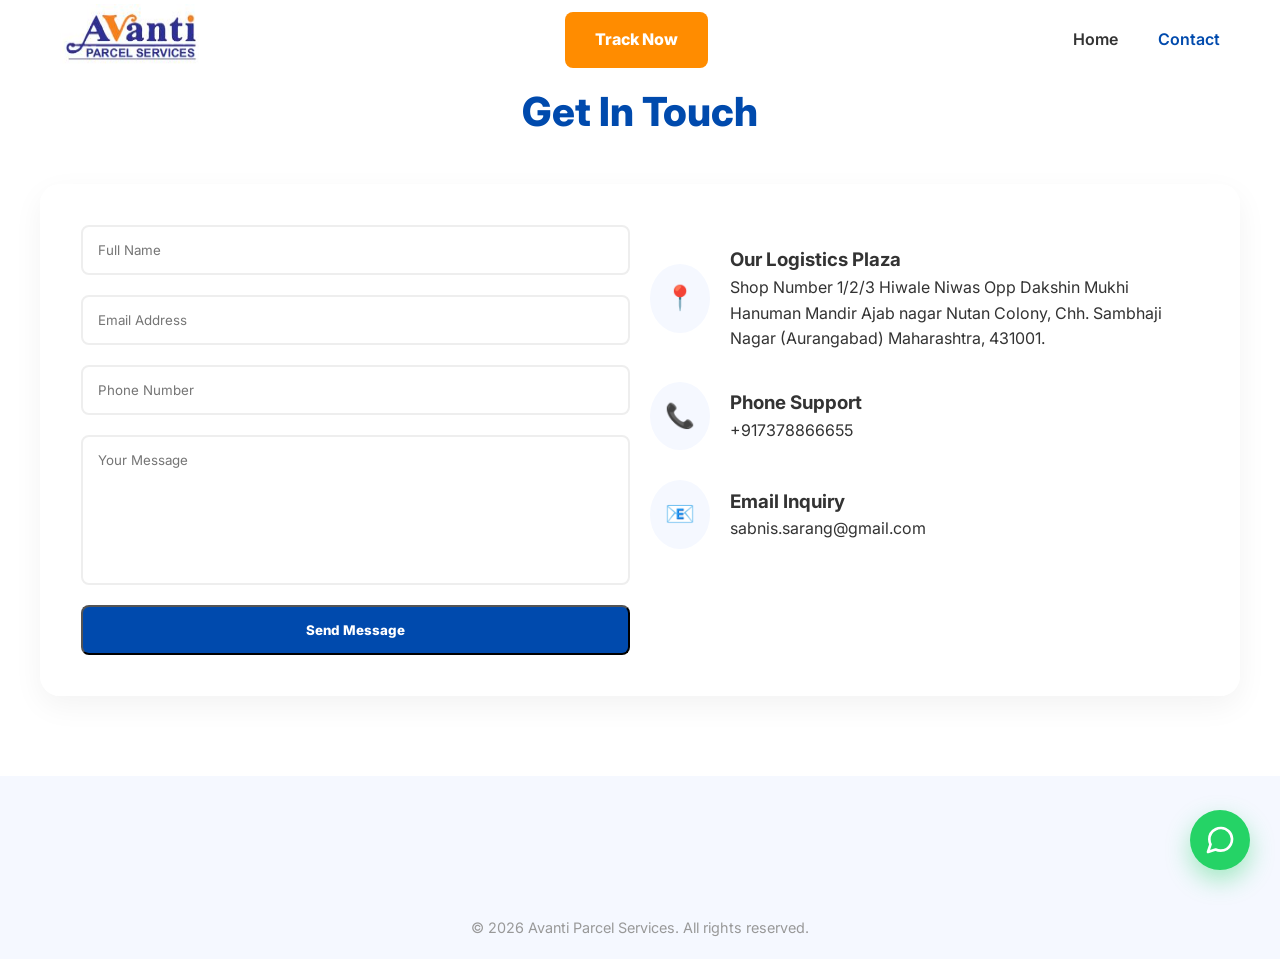
==== contact.html @ 4e1c02bc "Initial commit Created from https://vercel.com/new" ====
<!DOCTYPE html>
<html lang="en">
<head>
    <meta charset="UTF-8">
    <meta name="viewport" content="width=device-width, initial-scale=1.0">
    <title>Contact Us | Avanti Parcel Services</title>
    <link rel="stylesheet" href="style.css">
    <link href="https://fonts.googleapis.com/css2?family=Inter:wght@400;600;800&display=swap" rel="stylesheet">
    <style>
        .contact__container { grid-template-columns: 1fr 1fr; align-items: start; }
        .contact__form { display: grid; gap: 20px; }
        .contact__input { 
            width: 100%; 
            padding: 15px; 
            border: 2px solid #eee; 
            border-radius: 8px; 
            outline: none; 
            transition: border 0.3s;
        }
        .contact__input:focus { border-color: var(--primary); }
        .contact__message { height: 150px; resize: none; }
        .contact__info-box { padding-top: 20px; }
        .contact__info-item { margin-bottom: 30px; display: flex; gap: 20px; align-items: center; }
        .contact__info-icon { font-size: 1.5rem; background: var(--accent-bg); padding: 15px; border-radius: 50%; }
        .map__placeholder { 
            height: 400px; 
            background: #eee; 
            border-radius: 20px; 
            display: flex; 
            align-items: center; 
            justify-content: center; 
            color: #999;
            margin-top: 40px;
        }
    </style>
</head>
<body>
    <header class="header scrolled" id="header">
        <nav class="nav container">
            <a href="index.html" class="nav__logo">
                <!-- <span class="logo__blue">AVANTI</span> <span class="logo__orange">PARCEL</span> -->
                <img src="logo.jpeg" style="height: 60px; width: 140px;" alt="">
            </a>
            <a href="index.html#track" class="btn btn--secondary">Track Now</a>
            <ul class="nav__list">
                <li class="nav__item"><a href="index.html" class="nav__link">Home</a></li>
                <li class="nav__item"><a href="contact.html" class="nav__link active-link">Contact</a></li>
            </ul>
        </nav>
    </header>

    <main class="main">
        <section class="contact section container">
            <h2 class="section__title">Get In Touch</h2>
            <div class="contact__container grid glass">
                <form action="#" class="contact__form">
                    <input type="text" placeholder="Full Name" class="contact__input" required>
                    <input type="email" placeholder="Email Address" class="contact__input" required>
                    <input type="tel" placeholder="Phone Number" class="contact__input">
                    <textarea placeholder="Your Message" class="contact__input contact__message"></textarea>
                    <button type="submit" class="btn btn--primary">Send Message</button>
                </form>

                <div class="contact__info-box">
                    <div class="contact__info-item">
                        <div class="contact__info-icon">📍</div>
                        <div>
                            <h3>Our Logistics Plaza</h3>
                            <p>Shop Number 1/2/3 Hiwale Niwas Opp Dakshin Mukhi Hanuman Mandir Ajab nagar Nutan Colony, Chh. Sambhaji Nagar (Aurangabad) Maharashtra, 431001.</p>
                        </div>
                    </div>
                    <div class="contact__info-item">
                        <div class="contact__info-icon">📞</div>
                        <div>
                            <h3>Phone Support</h3>
                            <p>+917378866655</p>
                        </div>
                    </div>
                    <div class="contact__info-item">
                        <div class="contact__info-icon">📧</div>
                        <div>
                            <h3>Email Inquiry</h3>
                            <p>sabnis.sarang@gmail.com</p>
                        </div>
                    </div>
                </div>
            </div>

            <!-- <div class="map__placeholder">
                <p>Google Maps Embed Area - [40.7128° N, 74.0060° W]</p>
            </div> -->
        </section>
    </main>

    <footer class="footer">
        <p class="footer__copy">&#169; 2026 Avanti Parcel Services. All rights reserved.</p>
    </footer>

    <!-- WhatsApp Floating Button -->
    <a href="https://wa.me/+917741943487?text=Hello!%20I%20have%20an%20inquiry%20regarding%20Avanti%20Parcel%20Services." target="_blank" class="whatsapp-btn" aria-label="Chat on WhatsApp">
        <svg xmlns="http://www.w3.org/2000/svg" width="32" height="32" viewBox="0 0 24 24" fill="none" stroke="currentColor" stroke-width="2" stroke-linecap="round" stroke-linejoin="round"><path d="M21 11.5a8.38 8.38 0 0 1-.9 3.8 8.5 8.5 0 0 1-7.6 4.7 8.38 8.38 0 0 1-3.8-.9L3 21l1.9-5.7a8.38 8.38 0 0 1-.9-3.8 8.5 8.5 0 0 1 4.7-7.6 8.38 8.38 0 0 1 3.8-.9h.5a8.48 8.48 0 0 1 8 8v.5z"></path></svg>
    </a>

    <script src="script.js"></script>
</body>
</html>
---- style.css ----
/* Global Styles */
:root {
    --primary: #004aad;
    --secondary: #ff8c00;
    --text-color: #333;
    --bg-color: #fff;
    --accent-bg: #f5f8ff;
    --white: #ffffff;
}

* {
    margin: 0;
    padding: 0;
    box-sizing: border-box;
    font-family: 'Inter', sans-serif;
}

body {
    background-color: var(--bg-color);
    color: var(--text-color);
    line-height: 1.6;
}

.container {
    max-width: 1200px;
    margin: 0 auto;
    padding: 0 20px;
}

.grid {
    display: grid;
    gap: 20px;
}

.section {
    padding: 80px 0;
}

.section__title {
    font-size: 2.5rem;
    font-weight: 800;
    text-align: center;
    color: var(--primary);
    margin-bottom: 40px;
}

.text-orange { color: var(--secondary); }
.text-left { text-align: left; }

/* Header & Nav */
.header {
    position: fixed;
    top: 0;
    left: 0;
    width: 100%;
    z-index: 1000;
    background-color: transparent;
    transition: background 0.3s, box-shadow 0.3s;
}

.header.scrolled {
    background-color: var(--white);
    box-shadow: 0 2px 10px rgba(0,0,0,0.1);
}

.nav {
    height: 80px;
    display: flex;
    justify-content: space-between;
    align-items: center;
}

.nav__logo {
    font-size: 1.5rem;
    font-weight: 800;
    text-decoration: none;
}

.logo__blue { color: var(--primary); }
.logo__orange { color: var(--secondary); }

.nav__list {
    display: flex;
    align-items: center;
    list-style: none;
    gap: 40px;
}

.nav__link {
    text-decoration: none;
    color: var(--text-color);
    font-weight: 600;
    transition: color 0.3s;
}

.nav__link:hover, .active-link { color: var(--primary); }

/* Banner Slider */
.slider {
    position: relative;
    width: 100%;
    height: 400px;
    margin-top: 80px;
    overflow: hidden;
}

.slider__container {
    position: relative;
    width: 100%;
    height: 100%;
}

.slides {
    width: 100%;
    height: 100%;
}

.slide {
    position: absolute;
    top: 0;
    left: 0;
    width: 100%;
    height: 100%;
    opacity: 0;
    visibility: hidden;
    transition: opacity 1s, visibility 1s;
}

.slide.active {
    opacity: 1;
    visibility: visible;
}

.slide img {
    width: 100%;
    height: 100%;
    object-fit: cover;
    filter: brightness(0.6);
}

.slide__content {
    position: absolute;
    top: 50%;
    left: 0;
    right: 0;
    transform: translateY(-50%);
    text-align: center;
    color: var(--white);
    z-index: 10;
}

.slide__title {
    font-size: 3rem;
    font-weight: 800;
    margin-bottom: 10px;
    color: var(--secondary);
}

.slide__subtitle {
    font-size: 1.25rem;
    font-weight: 400;
}

.animate-up {
    opacity: 0;
    transform: translateY(20px);
    transition: opacity 0.5s 0.5s, transform 0.5s 0.5s;
}

.slide.active .animate-up {
    opacity: 1;
    transform: translateY(0);
}

/* Slider Controls */
.slider__btn {
    position: absolute;
    top: 50%;
    transform: translateY(-50%);
    background: rgba(255, 255, 255, 0.2);
    border: none;
    color: white;
    padding: 15px;
    cursor: pointer;
    border-radius: 50%;
    font-size: 1.5rem;
    z-index: 20;
    transition: background 0.3s;
}

.slider__btn:hover { background: rgba(255, 255, 255, 0.4); }
.slider__btn--prev { left: 30px; }
.slider__btn--next { right: 30px; }

.slider__dots {
    position: absolute;
    bottom: 20px;
    left: 50%;
    transform: translateX(-50%);
    display: flex;
    gap: 10px;
    z-index: 20;
}

.dot {
    width: 12px;
    height: 12px;
    background: rgba(255, 255, 255, 0.3);
    border-radius: 50%;
    cursor: pointer;
    transition: background 0.3s;
}

.dot.active { background: var(--secondary); }

/* Buttons */
.btn {
    display: inline-block;
    padding: 15px 30px;
    border-radius: 8px;
    font-weight: 800;
    text-decoration: none;
    transition: all 0.3s;
    cursor: pointer;
}

.btn--primary {
    background-color: var(--primary);
    color: var(--white);
}

.btn--secondary {
    background-color: var(--secondary);
    color: var(--white);
}

.btn--ghost {
    border: 2px solid var(--primary);
    color: var(--primary);
}

.btn:hover {
    transform: translateY(-3px);
    box-shadow: 0 5px 15px rgba(0,0,0,0.1);
}

/* Hero Section */
.hero {
    min-height: 100vh;
    background: linear-gradient(135deg, #004aad0a 0%, #ff8c000a 100%);
    display: flex;
    align-items: center;
    padding-top: 100px;
}

.hero__container { grid-template-columns: 1fr 1fr; align-items: center; }

.hero__title {
    font-size: 4rem;
    font-weight: 800;
    line-height: 1.1;
    margin-bottom: 20px;
    color: var(--primary);
}

.hero__description {
    font-size: 1.1rem;
    color: #666;
    margin-bottom: 40px;
    max-width: 500px;
}

.hero__btns { display: flex; gap: 20px; }

/* Tracking Box */
.glass {
    background: rgba(255, 255, 255, 0.4);
    backdrop-filter: blur(10px);
    border: 1px solid rgba(255, 255, 255, 0.6);
    border-radius: 20px;
    padding: 40px;
    box-shadow: 0 10px 30px rgba(0,0,0,0.05);
}

.tracking__title { font-size: 1.5rem; font-weight: 800; color: var(--primary); margin-bottom: 20px; }

.tracking__form { display: flex; gap: 10px; margin-bottom: 15px; }

.tracking__result {
    margin-top: 15px;
    padding: 15px;
    border-radius: 8px;
    background: rgba(255,255,255,0.2);
    display: none; /* Hidden by default */
}

.tracking__result.active { display: block; }

.tracking__spinner {
    border: 3px solid rgba(255,255,255,0.3);
    border-top: 3px solid var(--secondary);
    border-radius: 50%;
    width: 20px;
    height: 20px;
    animation: spin 1s linear infinite;
    display: inline-block;
    margin-right: 10px;
}

@keyframes spin { 0% { transform: rotate(0deg); } 100% { transform: rotate(360deg); } }

.tracking__status-box { text-align: left; }
.tracking__status-label { font-size: 0.75rem; color: #666; font-weight: 800; text-transform: uppercase; }
.tracking__status-val { font-size: 1.1rem; color: var(--primary); font-weight: 800; }

.tracking__input {
    flex-grow: 1;
    padding: 15px;
    border: 2px solid #eee;
    border-radius: 8px;
    outline: none;
    transition: border 0.3s;
}

.tracking__input:focus { border-color: var(--primary); }

/* Service Cards */
.card {
    background-color: var(--white);
    padding: 40px;
    border-radius: 20px;
    box-shadow: 0 5px 20px rgba(0,0,0,0.03);
    border: 1px solid #f0f0f0;
    transition: all 0.3s;
}

.card:hover { transform: translateY(-5px); box-shadow: 0 10px 40px rgba(0,0,0,0.08); }

.services__container { grid-template-columns: repeat(3, 1fr); }

.service__icon { font-size: 3rem; margin-bottom: 20px; }

.service__title { font-size: 1.25rem; font-weight: 800; color: var(--primary); margin-bottom: 10px; }

/* Why Choose Us */
.why__container { grid-template-columns: 1fr 1fr; align-items: center; }

.why__list { list-style: none; margin-top: 20px; }

.why__item {
    font-size: 1.1rem;
    font-weight: 600;
    margin-bottom: 15px;
    display: flex;
    align-items: center;
    gap: 10px;
}

.why__img { width: 100%; border-radius: 20px; box-shadow: 0 20px 40px rgba(0,0,0,0.1); }

/* Testimonials */
.testimonials__container { grid-template-columns: 1fr 1fr; }

.testimonial__text { font-style: italic; margin-bottom: 20px; color: #555; }

.testimonial__user { font-weight: 800; color: var(--primary); }

/* Footer */
.footer {
    background-color: var(--accent-bg);
    padding: 80px 0 20px;
}

.footer__container { grid-template-columns: repeat(3, 1fr); gap: 40px; }

.footer__logo { font-size: 1.5rem; font-weight: 800; color: var(--primary); text-decoration: none; }

.footer__title { font-size: 1.2rem; margin-bottom: 20px; color: var(--primary); }

.footer__links { list-style: none; }

.footer__link { text-decoration: none; color: #666; transition: color 0.3s; }

.footer__link:hover { color: var(--primary); }

.footer__copy { text-align: center; margin-top: 60px; font-size: 0.9rem; color: #999; }

/* WhatsApp Floating Button */
.whatsapp-btn {
    position: fixed;
    bottom: 30px;
    right: 30px;
    width: 60px;
    height: 60px;
    background-color: #25d366;
    color: var(--white);
    border-radius: 50%;
    display: flex;
    align-items: center;
    justify-content: center;
    font-size: 2rem;
    box-shadow: 0 10px 25px rgba(37, 211, 102, 0.4);
    z-index: 1001;
    text-decoration: none;
    transition: transform 0.3s, background-color 0.3s;
    animation: whatsapp-pulse 2s infinite ease-in-out;
}

.whatsapp-btn:hover {
    background-color: #128c7e;
    transform: scale(1.1);
}

@keyframes whatsapp-pulse {
    0% { box-shadow: 0 0 0 0 rgba(37, 211, 102, 0.5); }
    70% { box-shadow: 0 0 0 20px rgba(37, 211, 102, 0); }
    100% { box-shadow: 0 0 0 0 rgba(37, 211, 102, 0); }
}

/* Responsive */
@media screen and (max-width: 968px) {
    .nav__menu { display: none; } /* Simplified for demo, add mobile menu later */
    .hero__container, .why__container, .services__container, .testimonials__container, .footer__container {
        grid-template-columns: 1fr;
    }
    .hero__title { font-size: 2.5rem; }
    .hero__container { text-align: center; }
    .hero__description { margin: 0 auto 40px; }
    .hero__btns { justify-content: center; }
}
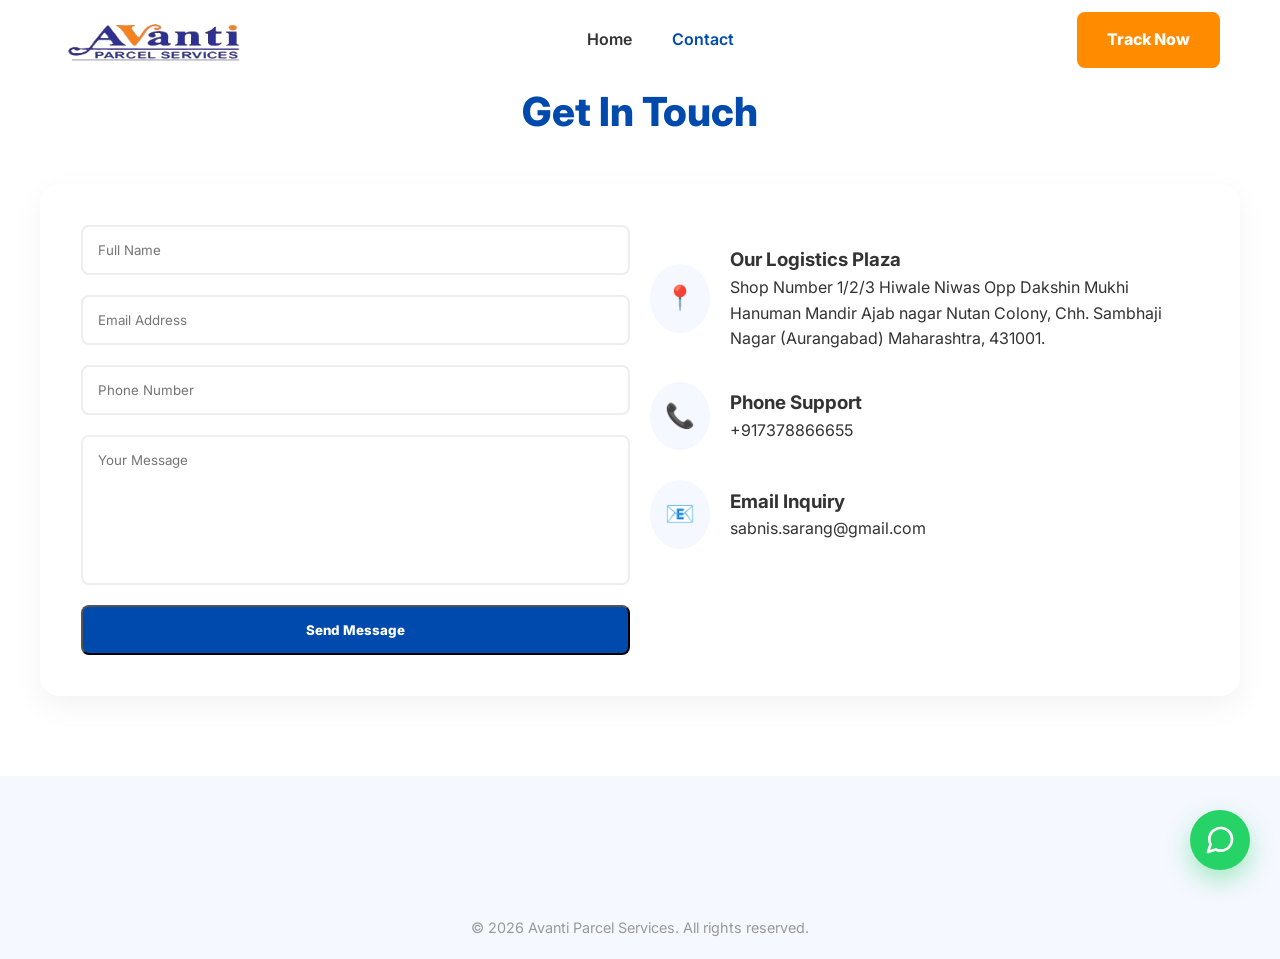
==== commit badc803b: "logo and mobile responsiveness updated" ====
--- a/contact.html
+++ b/contact.html
@@ -9,12 +9,12 @@
     <style>
         .contact__container { grid-template-columns: 1fr 1fr; align-items: start; }
         .contact__form { display: grid; gap: 20px; }
-        .contact__input { 
-            width: 100%; 
-            padding: 15px; 
-            border: 2px solid #eee; 
-            border-radius: 8px; 
-            outline: none; 
+        .contact__input {
+            width: 100%;
+            padding: 15px;
+            border: 2px solid #eee;
+            border-radius: 8px;
+            outline: none;
             transition: border 0.3s;
         }
         .contact__input:focus { border-color: var(--primary); }
@@ -22,15 +22,22 @@
         .contact__info-box { padding-top: 20px; }
         .contact__info-item { margin-bottom: 30px; display: flex; gap: 20px; align-items: center; }
         .contact__info-icon { font-size: 1.5rem; background: var(--accent-bg); padding: 15px; border-radius: 50%; }
-        .map__placeholder { 
-            height: 400px; 
-            background: #eee; 
-            border-radius: 20px; 
-            display: flex; 
-            align-items: center; 
-            justify-content: center; 
+        .map__placeholder {
+            height: 400px;
+            background: #eee;
+            border-radius: 20px;
+            display: flex;
+            align-items: center;
+            justify-content: center;
             color: #999;
             margin-top: 40px;
+        }
+        @media screen and (max-width: 968px) {
+            .contact__container { grid-template-columns: 1fr; gap: 28px; }
+        }
+        @media screen and (max-width: 640px) {
+            .contact__info-item { gap: 14px; margin-bottom: 22px; }
+            .contact__info-icon { padding: 12px; font-size: 1.2rem; }
         }
     </style>
 </head>
@@ -38,14 +45,22 @@
     <header class="header scrolled" id="header">
         <nav class="nav container">
             <a href="index.html" class="nav__logo">
-                <!-- <span class="logo__blue">AVANTI</span> <span class="logo__orange">PARCEL</span> -->
-                <img src="logo.jpeg" style="height: 60px; width: 140px;" alt="">
+                <img src="logo1.png" alt="Avanti Parcel Services" class="nav__logo-img">
             </a>
-            <a href="index.html#track" class="btn btn--secondary">Track Now</a>
-            <ul class="nav__list">
-                <li class="nav__item"><a href="index.html" class="nav__link">Home</a></li>
-                <li class="nav__item"><a href="contact.html" class="nav__link active-link">Contact</a></li>
-            </ul>
+
+            <div class="nav__menu" id="nav-menu">
+                <ul class="nav__list">
+                    <li class="nav__item"><a href="index.html" class="nav__link">Home</a></li>
+                    <li class="nav__item"><a href="contact.html" class="nav__link active-link">Contact</a></li>
+                </ul>
+            </div>
+
+            <div class="nav__btns">
+                <a href="index.html#track" class="btn btn--secondary">Track Now</a>
+                <div class="nav__toggle" id="nav-toggle">
+                    <span class="toggle__icon"></span>
+                </div>
+            </div>
         </nav>
     </header>
 
--- a/style.css
+++ b/style.css
@@ -19,7 +19,10 @@
     background-color: var(--bg-color);
     color: var(--text-color);
     line-height: 1.6;
-}
+    overflow-x: hidden;
+}
+
+img { max-width: 100%; display: block; }
 
 .container {
     max-width: 1200px;
@@ -74,6 +77,14 @@
     font-size: 1.5rem;
     font-weight: 800;
     text-decoration: none;
+    display: flex;
+    align-items: center;
+}
+
+.nav__logo-img {
+    height: 48px;
+    width: auto;
+    display: block;
 }
 
 .logo__blue { color: var(--primary); }
@@ -94,6 +105,51 @@
 }
 
 .nav__link:hover, .active-link { color: var(--primary); }
+
+.nav__btns {
+    display: flex;
+    align-items: center;
+    gap: 15px;
+}
+
+.nav__toggle {
+    display: none;
+    width: 28px;
+    height: 22px;
+    position: relative;
+    cursor: pointer;
+}
+
+.nav__toggle .toggle__icon,
+.nav__toggle .toggle__icon::before,
+.nav__toggle .toggle__icon::after {
+    position: absolute;
+    left: 0;
+    width: 100%;
+    height: 3px;
+    background-color: var(--primary);
+    border-radius: 2px;
+    transition: transform 0.3s, top 0.3s, background-color 0.3s;
+}
+
+.nav__toggle .toggle__icon {
+    top: 50%;
+    transform: translateY(-50%);
+}
+
+.nav__toggle .toggle__icon::before {
+    content: '';
+    top: -9px;
+}
+
+.nav__toggle .toggle__icon::after {
+    content: '';
+    top: 9px;
+}
+
+.nav__toggle.is-open .toggle__icon { background: transparent; }
+.nav__toggle.is-open .toggle__icon::before { top: 0; transform: rotate(45deg); }
+.nav__toggle.is-open .toggle__icon::after { top: 0; transform: rotate(-45deg); }
 
 /* Banner Slider */
 .slider {
@@ -177,20 +233,34 @@
     position: absolute;
     top: 50%;
     transform: translateY(-50%);
-    background: rgba(255, 255, 255, 0.2);
-    border: none;
-    color: white;
-    padding: 15px;
+    width: 48px;
+    height: 48px;
+    display: flex;
+    align-items: center;
+    justify-content: center;
+    background: rgba(0, 0, 0, 0.35);
+    border: 1px solid rgba(255, 255, 255, 0.4);
+    color: var(--white);
+    padding: 0;
     cursor: pointer;
     border-radius: 50%;
-    font-size: 1.5rem;
+    font-size: 1.1rem;
+    line-height: 1;
     z-index: 20;
-    transition: background 0.3s;
-}
-
-.slider__btn:hover { background: rgba(255, 255, 255, 0.4); }
-.slider__btn--prev { left: 30px; }
-.slider__btn--next { right: 30px; }
+    backdrop-filter: blur(4px);
+    -webkit-backdrop-filter: blur(4px);
+    transition: background 0.3s, transform 0.3s, border-color 0.3s;
+}
+
+.slider__btn:hover {
+    background: var(--secondary);
+    border-color: var(--secondary);
+    transform: translateY(-50%) scale(1.08);
+}
+
+.slider__btn:active { transform: translateY(-50%) scale(0.96); }
+.slider__btn--prev { left: 24px; }
+.slider__btn--next { right: 24px; }
 
 .slider__dots {
     position: absolute;
@@ -296,6 +366,13 @@
 
 .tracking__result.active { display: block; }
 
+.tracking__result iframe {
+    width: 100%;
+    max-width: 100%;
+    display: block;
+    border: none;
+}
+
 .tracking__spinner {
     border: 3px solid rgba(255,255,255,0.3);
     border-top: 3px solid var(--secondary);
@@ -356,7 +433,8 @@
     gap: 10px;
 }
 
-.why__img { width: 100%; border-radius: 20px; box-shadow: 0 20px 40px rgba(0,0,0,0.1); }
+.why__img-container { display: flex; justify-content: center; }
+.why__img { width: 100%; max-width: 560px; height: auto; border-radius: 20px; box-shadow: 0 20px 40px rgba(0,0,0,0.1); }
 
 /* Testimonials */
 .testimonials__container { grid-template-columns: 1fr 1fr; }
@@ -418,13 +496,155 @@
 }
 
 /* Responsive */
+
+/* Tablet & smaller (<= 968px) */
 @media screen and (max-width: 968px) {
-    .nav__menu { display: none; } /* Simplified for demo, add mobile menu later */
-    .hero__container, .why__container, .services__container, .testimonials__container, .footer__container {
+    .section { padding: 60px 0; }
+    .section__title { font-size: 2rem; margin-bottom: 32px; }
+
+    /* Sections that flip to single column on tablet */
+    .hero__container, .why__container, .testimonials__container {
         grid-template-columns: 1fr;
     }
+
+    /* Keep multi-column where it still reads well on tablet */
+    .services__container { grid-template-columns: repeat(2, 1fr); }
+    .footer__container { grid-template-columns: repeat(2, 1fr); }
+
+    /* Hero */
+    .hero { min-height: auto; padding: 60px 0; }
     .hero__title { font-size: 2.5rem; }
     .hero__container { text-align: center; }
-    .hero__description { margin: 0 auto 40px; }
+    .hero__description { margin: 0 auto 32px; }
     .hero__btns { justify-content: center; }
-}
+
+    /* Why section — image stacks below text and centers */
+    .why__data { order: 1; }
+    .why__img-container { order: 2; }
+    .section__title.text-left { text-align: center; }
+    .why__list { display: inline-block; text-align: left; }
+
+    /* Tracking glass box gets a touch less padding */
+    .glass { padding: 32px; }
+    .tracking__result { width: auto; }
+
+    /* Mobile nav: hamburger + slide-down menu */
+    .nav__toggle { display: block; }
+
+    .nav__menu {
+        position: fixed;
+        top: 80px;
+        left: 0;
+        right: 0;
+        background-color: var(--white);
+        box-shadow: 0 8px 20px rgba(0, 0, 0, 0.08);
+        padding: 20px;
+        transform: translateY(-150%);
+        transition: transform 0.35s ease;
+        z-index: 999;
+    }
+
+    .nav__menu.show-menu { transform: translateY(0); }
+
+    .nav__list {
+        flex-direction: column;
+        align-items: stretch;
+        gap: 0;
+    }
+
+    .nav__item { border-bottom: 1px solid #f0f0f0; }
+    .nav__item:last-child { border-bottom: none; }
+
+    .nav__link {
+        display: block;
+        padding: 14px 8px;
+        font-size: 1.05rem;
+    }
+
+    .header:not(.scrolled) .nav__toggle .toggle__icon,
+    .header:not(.scrolled) .nav__toggle .toggle__icon::before,
+    .header:not(.scrolled) .nav__toggle .toggle__icon::after {
+        background-color: var(--white);
+    }
+
+    .header:not(.scrolled) .nav__toggle.is-open .toggle__icon { background: transparent; }
+}
+
+/* Phone (<= 640px) */
+@media screen and (max-width: 640px) {
+    .container { padding: 0 16px; }
+    .section { padding: 50px 0; }
+    .section__title { font-size: 1.75rem; margin-bottom: 28px; }
+
+    /* Header */
+    .nav { height: 70px; }
+    .nav__menu { top: 70px; }
+    .nav__btns { gap: 10px; }
+    .nav__btns .btn { padding: 10px 16px; font-size: 0.85rem; }
+    .nav__logo-img { height: 38px; }
+
+    /* Slider */
+    .slider { height: 280px; margin-top: 70px; }
+    .slide__title { font-size: 1.9rem; }
+    .slide__subtitle { font-size: 0.95rem; padding: 0 16px; }
+    .slider__btn { width: 38px; height: 38px; font-size: 0.95rem; }
+    .slider__btn--prev { left: 10px; }
+    .slider__btn--next { right: 10px; }
+
+    /* Hero */
+    .hero { min-height: auto; padding: 50px 0; }
+    .hero__title { font-size: 2rem; }
+    .hero__description { font-size: 1rem; margin-bottom: 28px; }
+    .hero__btns {
+        flex-direction: column;
+        gap: 12px;
+        align-items: stretch;
+    }
+    .hero__btns .btn { width: 100%; padding: 14px 20px; text-align: center; }
+
+    /* Tracking box */
+    .glass { padding: 24px 20px; border-radius: 16px; }
+    .tracking__title { font-size: 1.25rem; margin-bottom: 16px; }
+    .tracking__form {
+        flex-direction: column;
+        gap: 12px;
+    }
+    .tracking__input { width: 100%; padding: 13px 15px; font-size: 0.95rem; }
+    .tracking__form .btn { width: 100%; padding: 13px 20px; text-align: center; }
+
+    /* Collapse remaining multi-column sections */
+    .services__container { grid-template-columns: 1fr; }
+    .footer__container { grid-template-columns: 1fr; gap: 28px; }
+
+    /* Cards */
+    .card { padding: 28px 22px; }
+
+    /* Why list */
+    .why__item { font-size: 1rem; }
+
+    /* Footer */
+    .footer { padding: 50px 0 20px; }
+    .footer__copy { margin-top: 32px; }
+
+    /* WhatsApp button — smaller and out of the way */
+    .whatsapp-btn {
+        width: 50px;
+        height: 50px;
+        bottom: 20px;
+        right: 20px;
+    }
+    .whatsapp-btn svg { width: 26px; height: 26px; }
+}
+
+/* Small phones (<= 380px) — avoid overlap and overflow on iPhone SE / Galaxy A0x */
+@media screen and (max-width: 380px) {
+    .nav__logo-img { height: 32px; }
+    .nav__btns .btn { padding: 9px 12px; font-size: 0.8rem; }
+    .nav__btns { gap: 8px; }
+    .slide__title { font-size: 1.5rem; }
+    .slide__subtitle { font-size: 0.85rem; }
+    .hero__title { font-size: 1.75rem; }
+    .section__title { font-size: 1.5rem; }
+    .glass { padding: 20px 16px; }
+    .card { padding: 22px 18px; }
+}
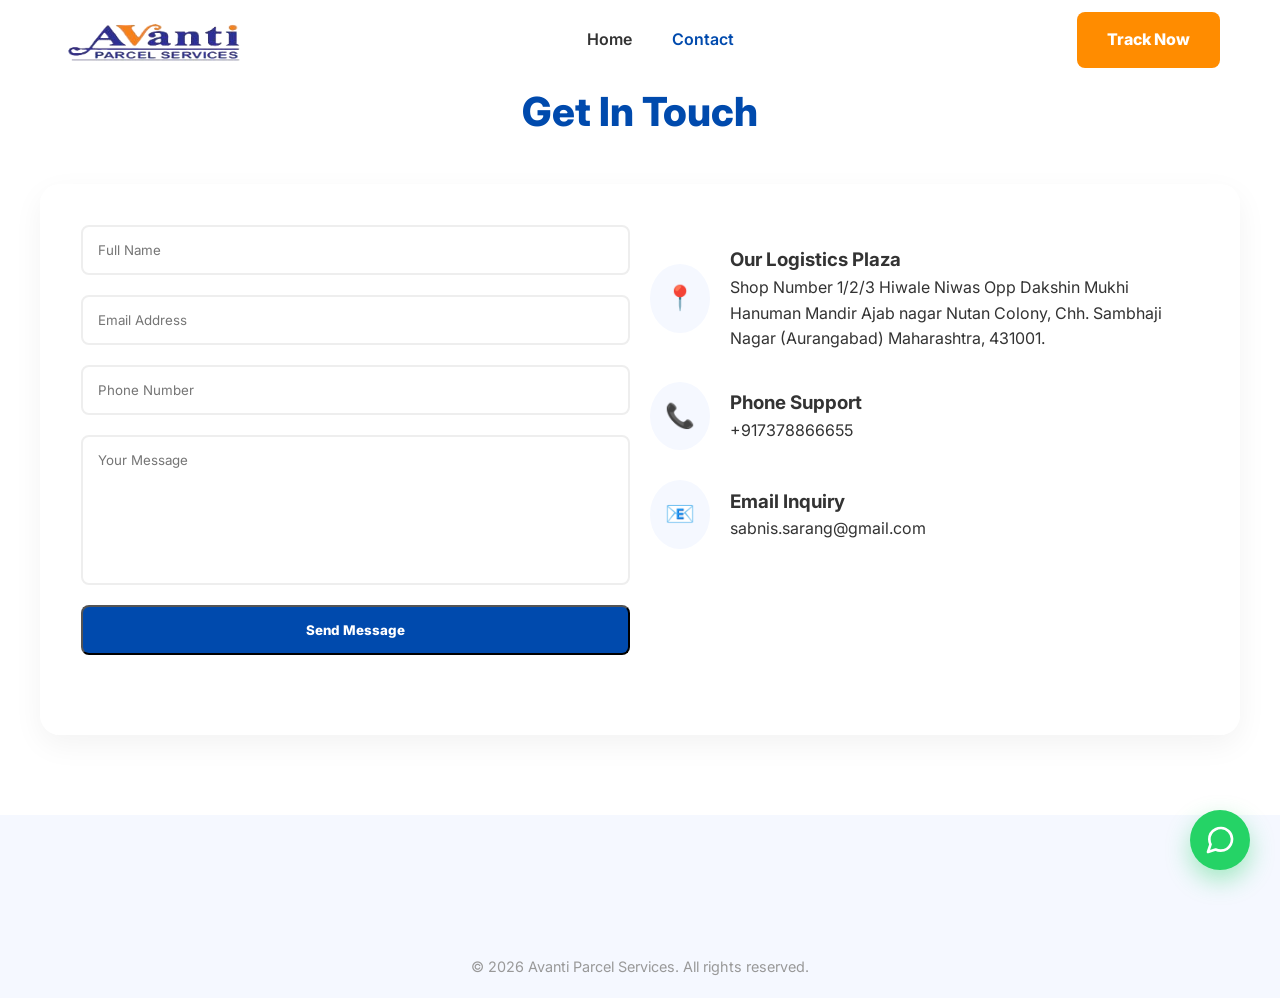
==== commit 80c07909: "contact form updated" ====
--- a/contact.html
+++ b/contact.html
@@ -19,6 +19,9 @@
         }
         .contact__input:focus { border-color: var(--primary); }
         .contact__message { height: 150px; resize: none; }
+        .contact__status { font-weight: 600; min-height: 1.2em; }
+        .contact__status.is-success { color: #1a8754; }
+        .contact__status.is-error { color: #c0392b; }
         .contact__info-box { padding-top: 20px; }
         .contact__info-item { margin-bottom: 30px; display: flex; gap: 20px; align-items: center; }
         .contact__info-icon { font-size: 1.5rem; background: var(--accent-bg); padding: 15px; border-radius: 50%; }
@@ -68,12 +71,17 @@
         <section class="contact section container">
             <h2 class="section__title">Get In Touch</h2>
             <div class="contact__container grid glass">
-                <form action="#" class="contact__form">
-                    <input type="text" placeholder="Full Name" class="contact__input" required>
-                    <input type="email" placeholder="Email Address" class="contact__input" required>
-                    <input type="tel" placeholder="Phone Number" class="contact__input">
-                    <textarea placeholder="Your Message" class="contact__input contact__message"></textarea>
+                <form action="https://api.web3forms.com/submit" method="POST" class="contact__form" id="contactForm">
+                    <input type="hidden" name="access_key" value="484e9048-7fbb-46eb-ae33-d09d7f78f5ba">
+                    <input type="hidden" name="subject" value="New Contact Form Submission - Avanti Parcel">
+                    <input type="hidden" name="from_name" value="Avanti Parcel Website">
+                    <input type="checkbox" name="botcheck" style="display:none" tabindex="-1" autocomplete="off">
+                    <input type="text" name="name" placeholder="Full Name" class="contact__input" required>
+                    <input type="email" name="email" placeholder="Email Address" class="contact__input" required>
+                    <input type="tel" name="phone" placeholder="Phone Number" class="contact__input">
+                    <textarea name="message" placeholder="Your Message" class="contact__input contact__message" required></textarea>
                     <button type="submit" class="btn btn--primary">Send Message</button>
+                    <p id="contactStatus" class="contact__status" role="status" aria-live="polite"></p>
                 </form>
 
                 <div class="contact__info-box">
@@ -117,5 +125,48 @@
     </a>
 
     <script src="script.js"></script>
+    <script>
+        (function () {
+            const form = document.getElementById('contactForm');
+            const status = document.getElementById('contactStatus');
+            if (!form) return;
+
+            form.addEventListener('submit', async (e) => {
+                e.preventDefault();
+                const submitBtn = form.querySelector('button[type="submit"]');
+                const originalLabel = submitBtn.textContent;
+
+                status.className = 'contact__status';
+                status.textContent = 'Sending...';
+                submitBtn.disabled = true;
+                submitBtn.textContent = 'Sending...';
+
+                try {
+                    const data = new FormData(form);
+                    const res = await fetch(form.action, {
+                        method: 'POST',
+                        body: data,
+                        headers: { 'Accept': 'application/json' }
+                    });
+                    const json = await res.json().catch(() => ({}));
+
+                    if (res.ok && json.success) {
+                        status.textContent = 'Thanks! Your message has been sent. We will get back to you shortly.';
+                        status.classList.add('is-success');
+                        form.reset();
+                    } else {
+                        status.textContent = json.message || 'Something went wrong. Please try again or call +91 7378866655.';
+                        status.classList.add('is-error');
+                    }
+                } catch (err) {
+                    status.textContent = 'Network error. Please check your connection and try again.';
+                    status.classList.add('is-error');
+                } finally {
+                    submitBtn.disabled = false;
+                    submitBtn.textContent = originalLabel;
+                }
+            });
+        })();
+    </script>
 </body>
 </html>
--- a/style.css
+++ b/style.css
@@ -14,6 +14,8 @@
     box-sizing: border-box;
     font-family: 'Inter', sans-serif;
 }
+
+html { scroll-padding-top: 80px; }
 
 body {
     background-color: var(--bg-color);
@@ -519,7 +521,7 @@
     .hero__btns { justify-content: center; }
 
     /* Why section — image stacks below text and centers */
-    .why__data { order: 1; }
+    .why__data { order: 1; text-align: center; }
     .why__img-container { order: 2; }
     .section__title.text-left { text-align: center; }
     .why__list { display: inline-block; text-align: left; }
@@ -561,13 +563,6 @@
         font-size: 1.05rem;
     }
 
-    .header:not(.scrolled) .nav__toggle .toggle__icon,
-    .header:not(.scrolled) .nav__toggle .toggle__icon::before,
-    .header:not(.scrolled) .nav__toggle .toggle__icon::after {
-        background-color: var(--white);
-    }
-
-    .header:not(.scrolled) .nav__toggle.is-open .toggle__icon { background: transparent; }
 }
 
 /* Phone (<= 640px) */
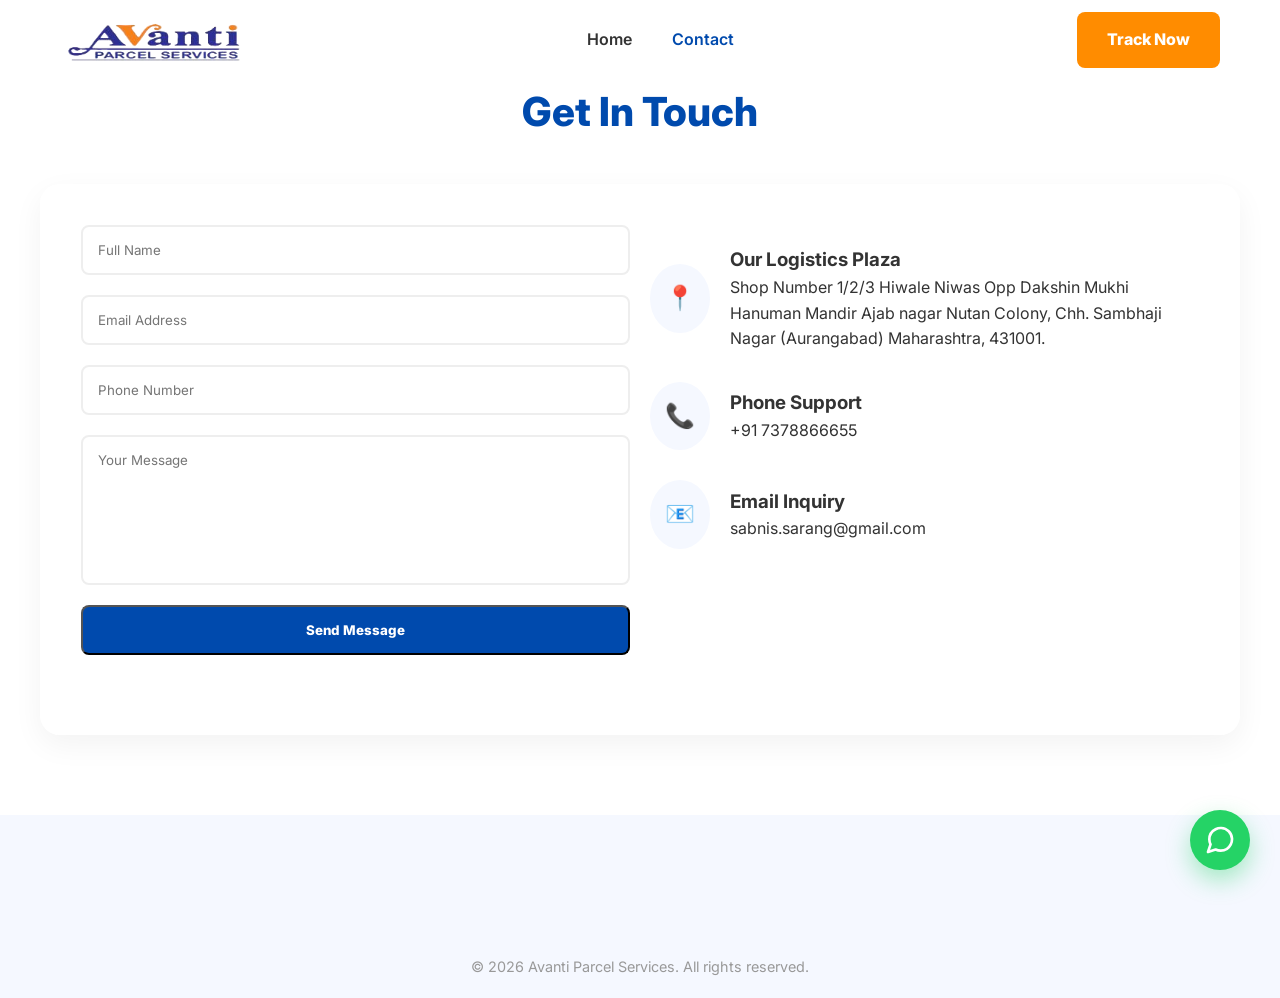
==== commit 715d212f: "contact number updated" ====
--- a/contact.html
+++ b/contact.html
@@ -96,7 +96,7 @@
                         <div class="contact__info-icon">📞</div>
                         <div>
                             <h3>Phone Support</h3>
-                            <p>+917378866655</p>
+                            <p>+91 7378866655</p>
                         </div>
                     </div>
                     <div class="contact__info-item">
@@ -120,7 +120,7 @@
     </footer>
 
     <!-- WhatsApp Floating Button -->
-    <a href="https://wa.me/+917741943487?text=Hello!%20I%20have%20an%20inquiry%20regarding%20Avanti%20Parcel%20Services." target="_blank" class="whatsapp-btn" aria-label="Chat on WhatsApp">
+    <a href="https://wa.me/+917378866655?text=Hello!%20I%20have%20an%20inquiry%20regarding%20Avanti%20Parcel%20Services." target="_blank" class="whatsapp-btn" aria-label="Chat on WhatsApp">
         <svg xmlns="http://www.w3.org/2000/svg" width="32" height="32" viewBox="0 0 24 24" fill="none" stroke="currentColor" stroke-width="2" stroke-linecap="round" stroke-linejoin="round"><path d="M21 11.5a8.38 8.38 0 0 1-.9 3.8 8.5 8.5 0 0 1-7.6 4.7 8.38 8.38 0 0 1-3.8-.9L3 21l1.9-5.7a8.38 8.38 0 0 1-.9-3.8 8.5 8.5 0 0 1 4.7-7.6 8.38 8.38 0 0 1 3.8-.9h.5a8.48 8.48 0 0 1 8 8v.5z"></path></svg>
     </a>
 
@@ -128,18 +128,27 @@
     <script>
         (function () {
             const form = document.getElementById('contactForm');
-            const status = document.getElementById('contactStatus');
-            if (!form) return;
+            const statusEl = document.getElementById('contactStatus');
+            if (!form || !statusEl) {
+                console.warn('[contact] form or status element missing', { form, statusEl });
+                return;
+            }
+            console.log('[contact] handler attached');
 
             form.addEventListener('submit', async (e) => {
                 e.preventDefault();
+                e.stopPropagation();
+                console.log('[contact] submit intercepted');
+
                 const submitBtn = form.querySelector('button[type="submit"]');
-                const originalLabel = submitBtn.textContent;
+                const originalLabel = submitBtn ? submitBtn.textContent : 'Send Message';
 
-                status.className = 'contact__status';
-                status.textContent = 'Sending...';
-                submitBtn.disabled = true;
-                submitBtn.textContent = 'Sending...';
+                statusEl.className = 'contact__status';
+                statusEl.textContent = 'Sending...';
+                if (submitBtn) {
+                    submitBtn.disabled = true;
+                    submitBtn.textContent = 'Sending...';
+                }
 
                 try {
                     const data = new FormData(form);
@@ -149,22 +158,28 @@
                         headers: { 'Accept': 'application/json' }
                     });
                     const json = await res.json().catch(() => ({}));
+                    console.log('[contact] response', res.status, json);
 
                     if (res.ok && json.success) {
-                        status.textContent = 'Thanks! Your message has been sent. We will get back to you shortly.';
-                        status.classList.add('is-success');
+                        statusEl.textContent = 'Thanks! Your message has been sent. We will get back to you shortly.';
+                        statusEl.classList.add('is-success');
                         form.reset();
                     } else {
-                        status.textContent = json.message || 'Something went wrong. Please try again or call +91 7378866655.';
-                        status.classList.add('is-error');
+                        statusEl.textContent = json.message || 'Something went wrong. Please try again or call +91 7378866655.';
+                        statusEl.classList.add('is-error');
                     }
                 } catch (err) {
-                    status.textContent = 'Network error. Please check your connection and try again.';
-                    status.classList.add('is-error');
+                    console.error('[contact] network error', err);
+                    statusEl.textContent = 'Network error. Please check your connection and try again.';
+                    statusEl.classList.add('is-error');
                 } finally {
-                    submitBtn.disabled = false;
-                    submitBtn.textContent = originalLabel;
+                    if (submitBtn) {
+                        submitBtn.disabled = false;
+                        submitBtn.textContent = originalLabel;
+                    }
                 }
+
+                return false;
             });
         })();
     </script>
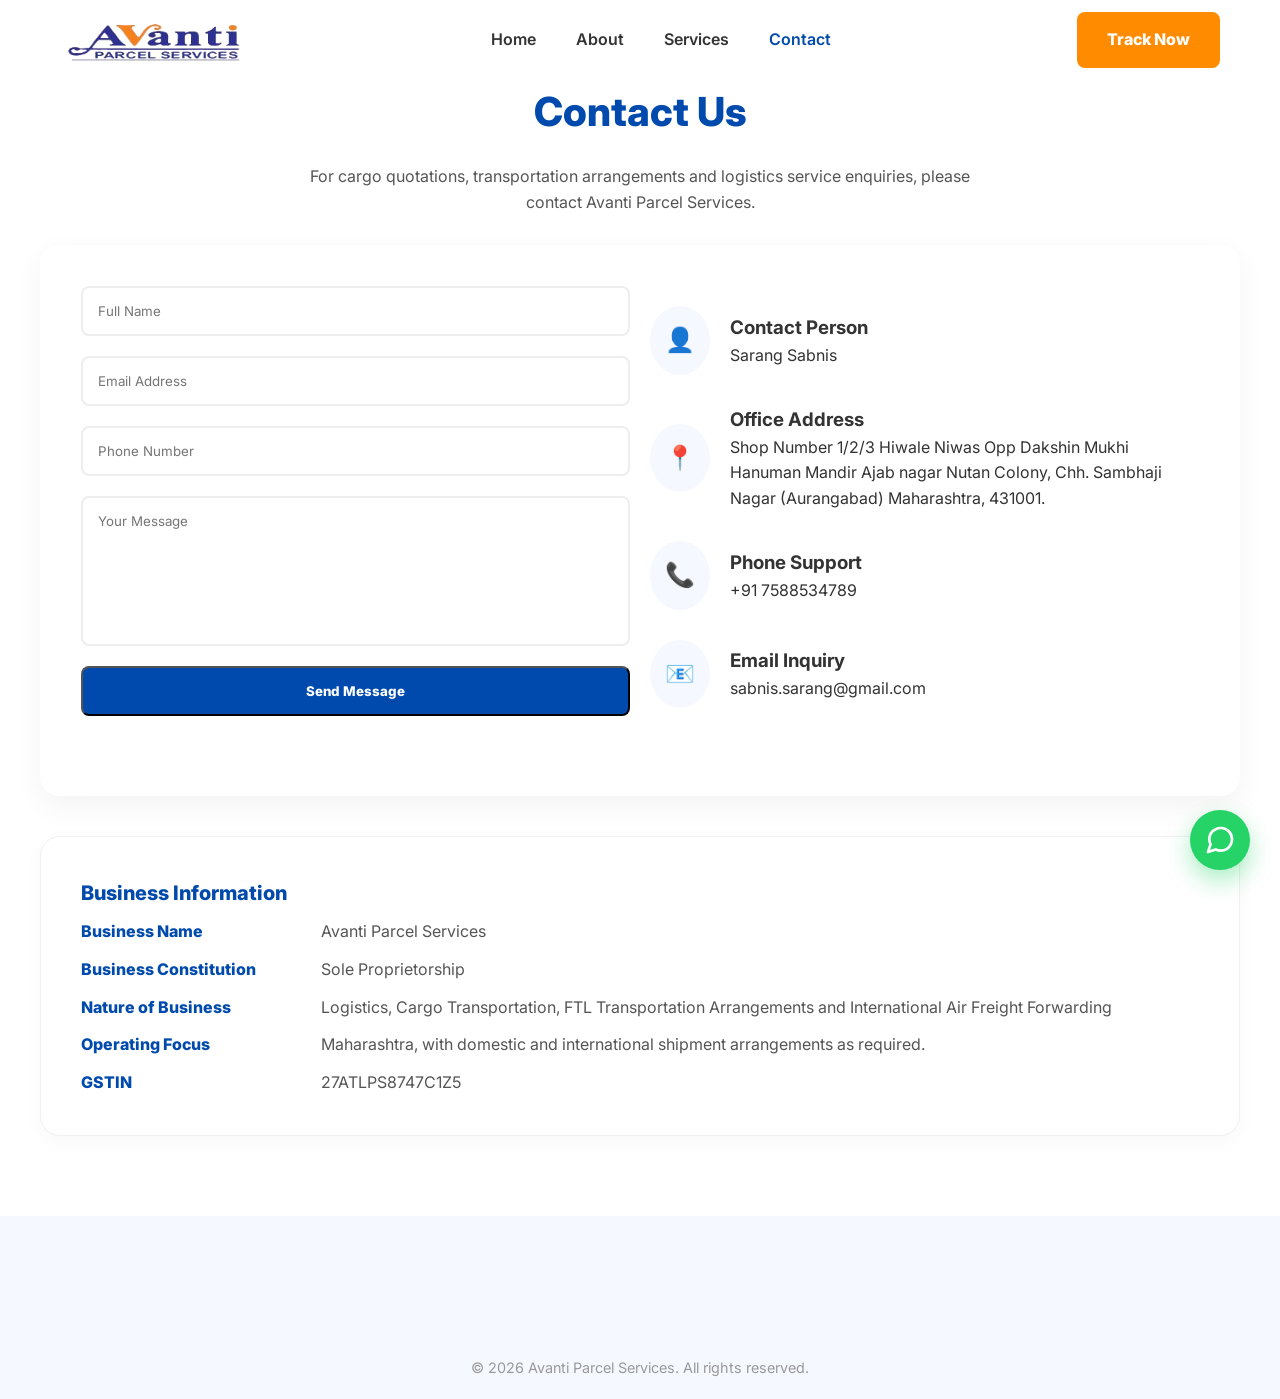
==== commit aae4663f: "updates24-10" ====
--- a/contact.html
+++ b/contact.html
@@ -54,6 +54,8 @@
             <div class="nav__menu" id="nav-menu">
                 <ul class="nav__list">
                     <li class="nav__item"><a href="index.html" class="nav__link">Home</a></li>
+                    <li class="nav__item"><a href="index.html#about" class="nav__link">About</a></li>
+                    <li class="nav__item"><a href="index.html#services" class="nav__link">Services</a></li>
                     <li class="nav__item"><a href="contact.html" class="nav__link active-link">Contact</a></li>
                 </ul>
             </div>
@@ -69,7 +71,8 @@
 
     <main class="main">
         <section class="contact section container">
-            <h2 class="section__title">Get In Touch</h2>
+            <h2 class="section__title">Contact Us</h2>
+            <p class="contact__intro">For cargo quotations, transportation arrangements and logistics service enquiries, please contact Avanti Parcel Services.</p>
             <div class="contact__container grid glass">
                 <form action="https://api.web3forms.com/submit" method="POST" class="contact__form" id="contactForm">
                     <input type="hidden" name="access_key" value="484e9048-7fbb-46eb-ae33-d09d7f78f5ba">
@@ -86,9 +89,16 @@
 
                 <div class="contact__info-box">
                     <div class="contact__info-item">
+                        <div class="contact__info-icon">👤</div>
+                        <div>
+                            <h3>Contact Person</h3>
+                            <p>Sarang Sabnis</p>
+                        </div>
+                    </div>
+                    <div class="contact__info-item">
                         <div class="contact__info-icon">📍</div>
                         <div>
-                            <h3>Our Logistics Plaza</h3>
+                            <h3>Office Address</h3>
                             <p>Shop Number 1/2/3 Hiwale Niwas Opp Dakshin Mukhi Hanuman Mandir Ajab nagar Nutan Colony, Chh. Sambhaji Nagar (Aurangabad) Maharashtra, 431001.</p>
                         </div>
                     </div>
@@ -96,22 +106,34 @@
                         <div class="contact__info-icon">📞</div>
                         <div>
                             <h3>Phone Support</h3>
-                            <p>+91 7378866655</p>
+                            <p><a href="tel:+917588534789" class="contact__link">+91 7588534789</a></p>
                         </div>
                     </div>
                     <div class="contact__info-item">
                         <div class="contact__info-icon">📧</div>
                         <div>
                             <h3>Email Inquiry</h3>
-                            <p>sabnis.sarang@gmail.com</p>
+                            <p><a href="mailto:sabnis.sarang@gmail.com" class="contact__link">sabnis.sarang@gmail.com</a></p>
                         </div>
                     </div>
                 </div>
             </div>
 
-            <!-- <div class="map__placeholder">
-                <p>Google Maps Embed Area - [40.7128° N, 74.0060° W]</p>
-            </div> -->
+            <div class="business__info card">
+                <h3 class="service__title">Business Information</h3>
+                <dl class="business__list">
+                    <dt>Business Name</dt>
+                    <dd>Avanti Parcel Services</dd>
+                    <dt>Business Constitution</dt>
+                    <dd>Sole Proprietorship</dd>
+                    <dt>Nature of Business</dt>
+                    <dd>Logistics, Cargo Transportation, FTL Transportation Arrangements and International Air Freight Forwarding</dd>
+                    <dt>Operating Focus</dt>
+                    <dd>Maharashtra, with domestic and international shipment arrangements as required.</dd>
+                    <dt>GSTIN</dt>
+                    <dd>27ATLPS8747C1Z5</dd>
+                </dl>
+            </div>
         </section>
     </main>
 
@@ -165,7 +187,7 @@
                         statusEl.classList.add('is-success');
                         form.reset();
                     } else {
-                        statusEl.textContent = json.message || 'Something went wrong. Please try again or call +91 7378866655.';
+                        statusEl.textContent = json.message || 'Something went wrong. Please try again or call +91 7588534789.';
                         statusEl.classList.add('is-error');
                     }
                 } catch (err) {
--- a/style.css
+++ b/style.css
@@ -415,7 +415,7 @@
 
 .card:hover { transform: translateY(-5px); box-shadow: 0 10px 40px rgba(0,0,0,0.08); }
 
-.services__container { grid-template-columns: repeat(3, 1fr); }
+.services__container { grid-template-columns: repeat(2, 1fr); }
 
 .service__icon { font-size: 3rem; margin-bottom: 20px; }
 
@@ -438,12 +438,61 @@
 .why__img-container { display: flex; justify-content: center; }
 .why__img { width: 100%; max-width: 560px; height: auto; border-radius: 20px; box-shadow: 0 20px 40px rgba(0,0,0,0.1); }
 
-/* Testimonials */
-.testimonials__container { grid-template-columns: 1fr 1fr; }
-
-.testimonial__text { font-style: italic; margin-bottom: 20px; color: #555; }
-
-.testimonial__user { font-weight: 800; color: var(--primary); }
+.why__note { margin-top: 10px; color: #555; }
+
+.service__list { padding-left: 20px; color: #555; }
+.service__list li { margin-bottom: 6px; }
+
+/* About */
+.about__container { grid-template-columns: 1fr 1fr; gap: 40px; align-items: start; }
+.about__text p { font-size: 1.1rem; color: #555; margin-bottom: 20px; }
+.about__cards { display: grid; gap: 20px; }
+
+/* Service Network */
+.network { background-color: var(--accent-bg); }
+.network__intro { max-width: 800px; margin: 0 auto 30px; text-align: center; color: #555; }
+.network__list {
+    list-style: none;
+    display: flex;
+    flex-wrap: wrap;
+    justify-content: center;
+    gap: 12px;
+}
+.network__chip {
+    background-color: var(--white);
+    color: var(--primary);
+    font-weight: 600;
+    padding: 10px 18px;
+    border-radius: 999px;
+    border: 1px solid #dde6f7;
+}
+.network__note { text-align: center; margin-top: 24px; font-size: 0.9rem; color: #777; }
+
+/* Who We Serve */
+.serve__intro { text-align: center; color: #555; margin: -20px 0 30px; }
+.serve__container { grid-template-columns: repeat(4, 1fr); }
+.serve__card {
+    padding: 24px;
+    display: flex;
+    align-items: center;
+    gap: 12px;
+    font-size: 1.5rem;
+}
+.serve__card span { font-size: 1rem; font-weight: 600; color: var(--text-color); }
+
+/* Call To Action */
+.cta { background-color: var(--primary); color: var(--white); padding: 60px 0; text-align: center; }
+.cta__title { font-size: 2rem; font-weight: 800; margin-bottom: 12px; }
+.cta__text { max-width: 640px; margin: 0 auto 28px; opacity: 0.9; }
+
+/* Contact page extras */
+.contact__intro { text-align: center; color: #555; margin: -20px auto 30px; max-width: 700px; }
+.contact__link { color: inherit; text-decoration: none; }
+.contact__link:hover { color: var(--primary); }
+.business__info { margin-top: 40px; }
+.business__list { display: grid; grid-template-columns: 220px 1fr; gap: 12px 20px; margin-top: 10px; }
+.business__list dt { font-weight: 800; color: var(--primary); }
+.business__list dd { color: #555; }
 
 /* Footer */
 .footer {
@@ -505,9 +554,11 @@
     .section__title { font-size: 2rem; margin-bottom: 32px; }
 
     /* Sections that flip to single column on tablet */
-    .hero__container, .why__container, .testimonials__container {
+    .hero__container, .why__container, .about__container {
         grid-template-columns: 1fr;
     }
+
+    .serve__container { grid-template-columns: repeat(2, 1fr); }
 
     /* Keep multi-column where it still reads well on tablet */
     .services__container { grid-template-columns: repeat(2, 1fr); }
@@ -609,7 +660,11 @@
 
     /* Collapse remaining multi-column sections */
     .services__container { grid-template-columns: 1fr; }
+    .serve__container { grid-template-columns: 1fr; }
     .footer__container { grid-template-columns: 1fr; gap: 28px; }
+    .business__list { grid-template-columns: 1fr; gap: 4px; }
+    .business__list dd { margin-bottom: 10px; }
+    .cta__title { font-size: 1.6rem; }
 
     /* Cards */
     .card { padding: 28px 22px; }
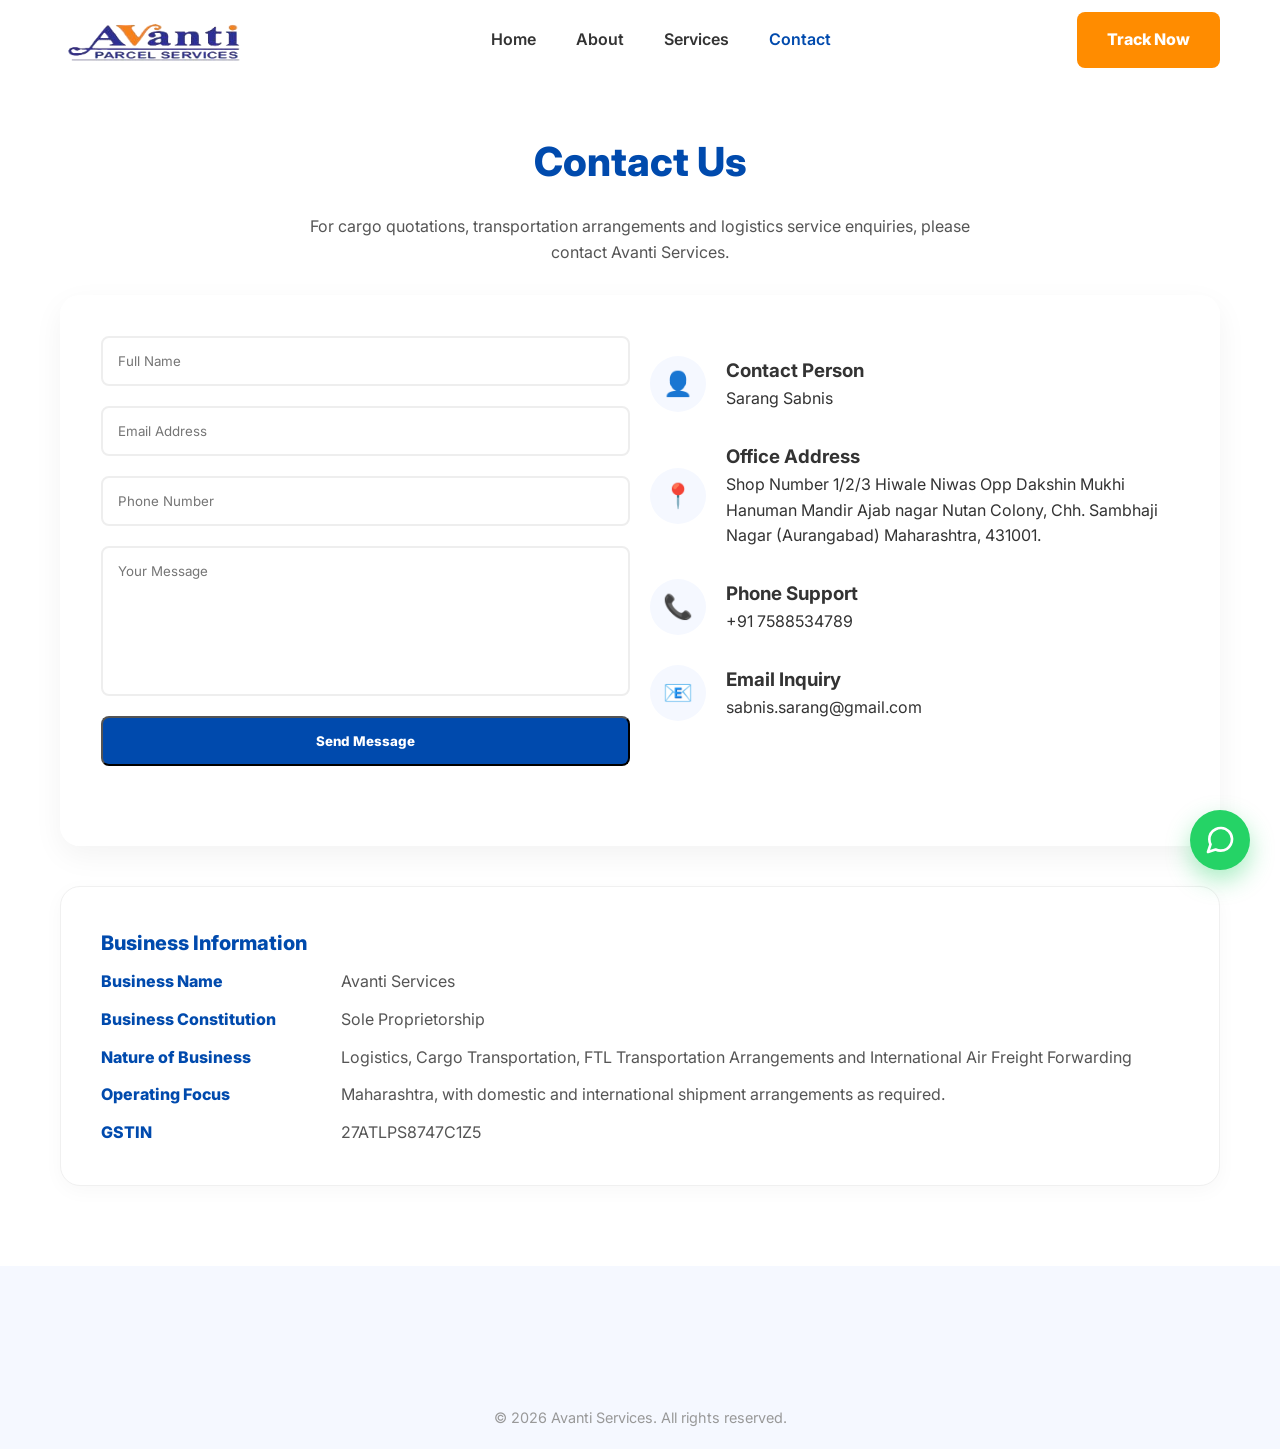
==== commit 88aaf173: "update 27.10" ====
--- a/contact.html
+++ b/contact.html
@@ -3,7 +3,7 @@
 <head>
     <meta charset="UTF-8">
     <meta name="viewport" content="width=device-width, initial-scale=1.0">
-    <title>Contact Us | Avanti Parcel Services</title>
+    <title>Contact Us | Avanti Services</title>
     <link rel="stylesheet" href="style.css">
     <link href="https://fonts.googleapis.com/css2?family=Inter:wght@400;600;800&display=swap" rel="stylesheet">
     <style>
@@ -23,8 +23,10 @@
         .contact__status.is-success { color: #1a8754; }
         .contact__status.is-error { color: #c0392b; }
         .contact__info-box { padding-top: 20px; }
+        .contact.section { padding-top: 130px; }
         .contact__info-item { margin-bottom: 30px; display: flex; gap: 20px; align-items: center; }
-        .contact__info-icon { font-size: 1.5rem; background: var(--accent-bg); padding: 15px; border-radius: 50%; }
+        .contact__info-item p { overflow-wrap: anywhere; }
+        .contact__info-icon { font-size: 1.5rem; background: var(--accent-bg); width: 56px; height: 56px; display: flex; align-items: center; justify-content: center; border-radius: 50%; flex-shrink: 0; line-height: 1; }
         .map__placeholder {
             height: 400px;
             background: #eee;
@@ -39,8 +41,9 @@
             .contact__container { grid-template-columns: 1fr; gap: 28px; }
         }
         @media screen and (max-width: 640px) {
+            .contact.section { padding-top: 100px; }
             .contact__info-item { gap: 14px; margin-bottom: 22px; }
-            .contact__info-icon { padding: 12px; font-size: 1.2rem; }
+            .contact__info-icon { width: 44px; height: 44px; font-size: 1.2rem; }
         }
     </style>
 </head>
@@ -48,7 +51,7 @@
     <header class="header scrolled" id="header">
         <nav class="nav container">
             <a href="index.html" class="nav__logo">
-                <img src="logo1.png" alt="Avanti Parcel Services" class="nav__logo-img">
+                <img src="logo1.png" alt="Avanti Services" class="nav__logo-img">
             </a>
 
             <div class="nav__menu" id="nav-menu">
@@ -72,12 +75,12 @@
     <main class="main">
         <section class="contact section container">
             <h2 class="section__title">Contact Us</h2>
-            <p class="contact__intro">For cargo quotations, transportation arrangements and logistics service enquiries, please contact Avanti Parcel Services.</p>
+            <p class="contact__intro">For cargo quotations, transportation arrangements and logistics service enquiries, please contact Avanti Services.</p>
             <div class="contact__container grid glass">
                 <form action="https://api.web3forms.com/submit" method="POST" class="contact__form" id="contactForm">
                     <input type="hidden" name="access_key" value="484e9048-7fbb-46eb-ae33-d09d7f78f5ba">
-                    <input type="hidden" name="subject" value="New Contact Form Submission - Avanti Parcel">
-                    <input type="hidden" name="from_name" value="Avanti Parcel Website">
+                    <input type="hidden" name="subject" value="New Contact Form Submission - Avanti Services">
+                    <input type="hidden" name="from_name" value="Avanti Services Website">
                     <input type="checkbox" name="botcheck" style="display:none" tabindex="-1" autocomplete="off">
                     <input type="text" name="name" placeholder="Full Name" class="contact__input" required>
                     <input type="email" name="email" placeholder="Email Address" class="contact__input" required>
@@ -123,7 +126,7 @@
                 <h3 class="service__title">Business Information</h3>
                 <dl class="business__list">
                     <dt>Business Name</dt>
-                    <dd>Avanti Parcel Services</dd>
+                    <dd>Avanti Services</dd>
                     <dt>Business Constitution</dt>
                     <dd>Sole Proprietorship</dd>
                     <dt>Nature of Business</dt>
@@ -138,11 +141,11 @@
     </main>
 
     <footer class="footer">
-        <p class="footer__copy">&#169; 2026 Avanti Parcel Services. All rights reserved.</p>
+        <p class="footer__copy">&#169; 2026 Avanti Services. All rights reserved.</p>
     </footer>
 
     <!-- WhatsApp Floating Button -->
-    <a href="https://wa.me/+917378866655?text=Hello!%20I%20have%20an%20inquiry%20regarding%20Avanti%20Parcel%20Services." target="_blank" class="whatsapp-btn" aria-label="Chat on WhatsApp">
+    <a href="https://wa.me/+917378866655?text=Hello!%20I%20have%20an%20inquiry%20regarding%20Avanti%20Services." target="_blank" class="whatsapp-btn" aria-label="Chat on WhatsApp">
         <svg xmlns="http://www.w3.org/2000/svg" width="32" height="32" viewBox="0 0 24 24" fill="none" stroke="currentColor" stroke-width="2" stroke-linecap="round" stroke-linejoin="round"><path d="M21 11.5a8.38 8.38 0 0 1-.9 3.8 8.5 8.5 0 0 1-7.6 4.7 8.38 8.38 0 0 1-3.8-.9L3 21l1.9-5.7a8.38 8.38 0 0 1-.9-3.8 8.5 8.5 0 0 1 4.7-7.6 8.38 8.38 0 0 1 3.8-.9h.5a8.48 8.48 0 0 1 8 8v.5z"></path></svg>
     </a>
 
--- a/style.css
+++ b/style.css
@@ -40,6 +40,9 @@
 .section {
     padding: 80px 0;
 }
+
+/* Keep side gutters on elements that are both .section and .container */
+.section.container { padding-left: 20px; padding-right: 20px; }
 
 .section__title {
     font-size: 2.5rem;
@@ -620,6 +623,13 @@
 @media screen and (max-width: 640px) {
     .container { padding: 0 16px; }
     .section { padding: 50px 0; }
+    .section.container { padding-left: 16px; padding-right: 16px; }
+
+    /* New sections */
+    .about__text p { font-size: 1rem; }
+    .network__chip { padding: 8px 14px; font-size: 0.9rem; }
+    .serve__card { padding: 18px; }
+    .cta { padding: 50px 0; }
     .section__title { font-size: 1.75rem; margin-bottom: 28px; }
 
     /* Header */
